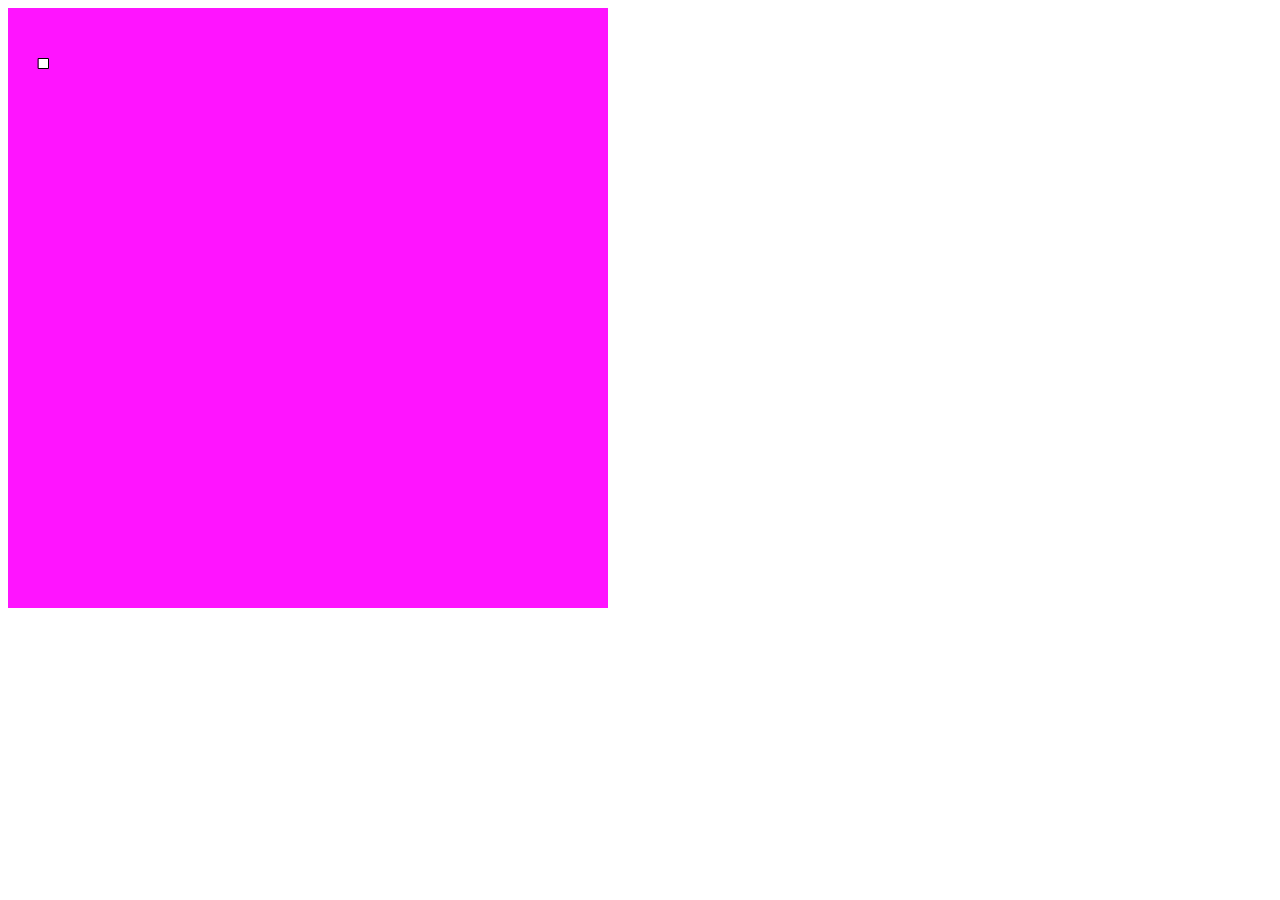
==== p5Tests/index.html @ 07d8923e "made some test with p5*" ====
<!DOCTYPE html>
<html>
<head>
	<meta charset="UTF-8">
	<meta http-equiv="X-UA-Compatible" content="IE=edge">
	<meta name="viewport" content="width=device-width, initial-scale=1">

	<title>p5Tests</title>

	<script src="libraries/p5.js"></script>
	<script src="libraries/p5.dom.js"></script>
	<script src="libraries/p5.sound.js"></script>
	<script src="sketch.js"></script>


</head>
<body>
</body>
</html>
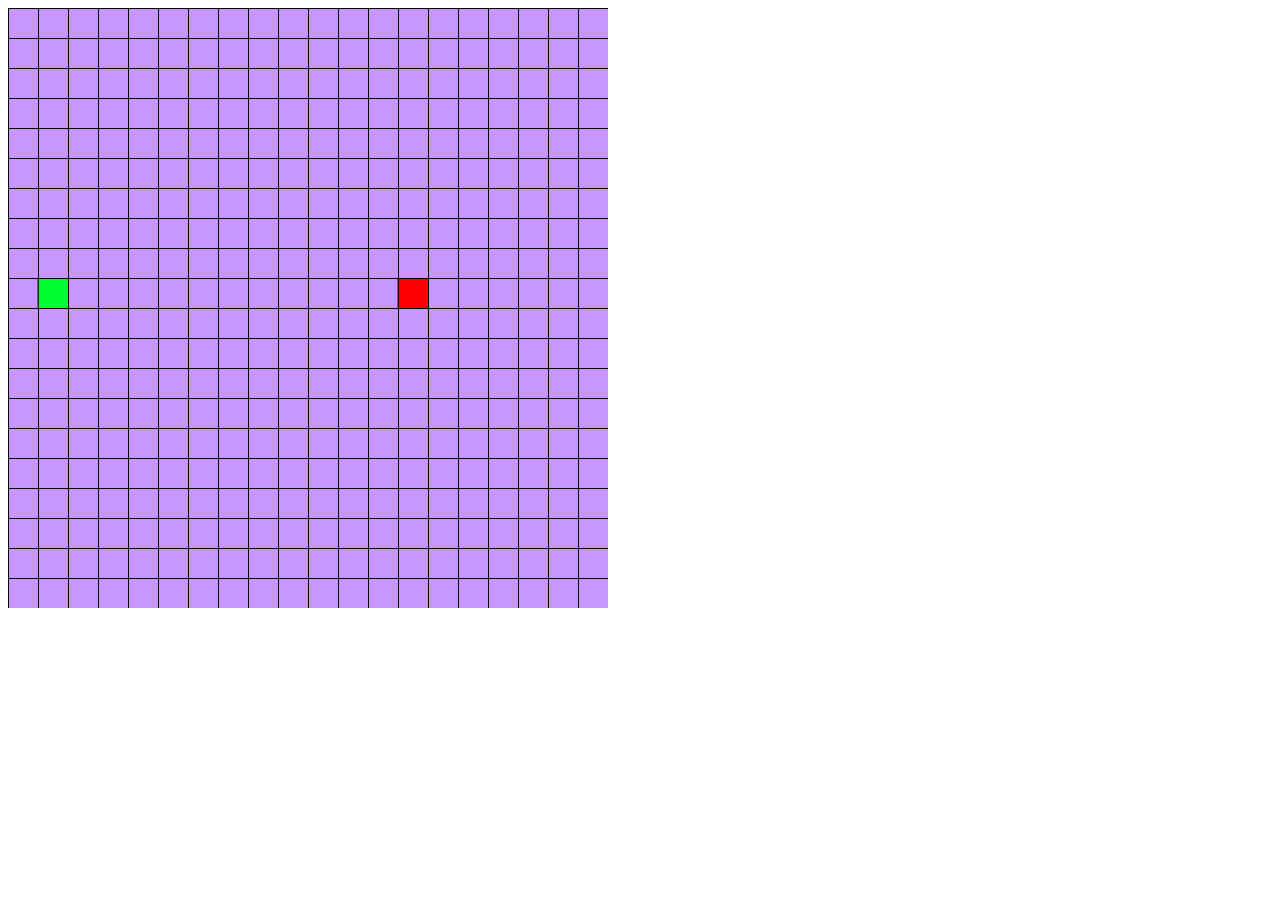
==== commit bf7b8e91: "Made fundamental snake" ====
--- a/p5Tests/index.html
+++ b/p5Tests/index.html
@@ -11,7 +11,10 @@
 	<script src="libraries/p5.dom.js"></script>
 	<script src="libraries/p5.sound.js"></script>
 	<script src="sketch.js"></script>
-
+	<script src="field.js"></script>
+	<script src="apple.js"></script>
+	<script src="move.js"></script>
+	<script src="tail.js"></script>
 
 </head>
 <body>
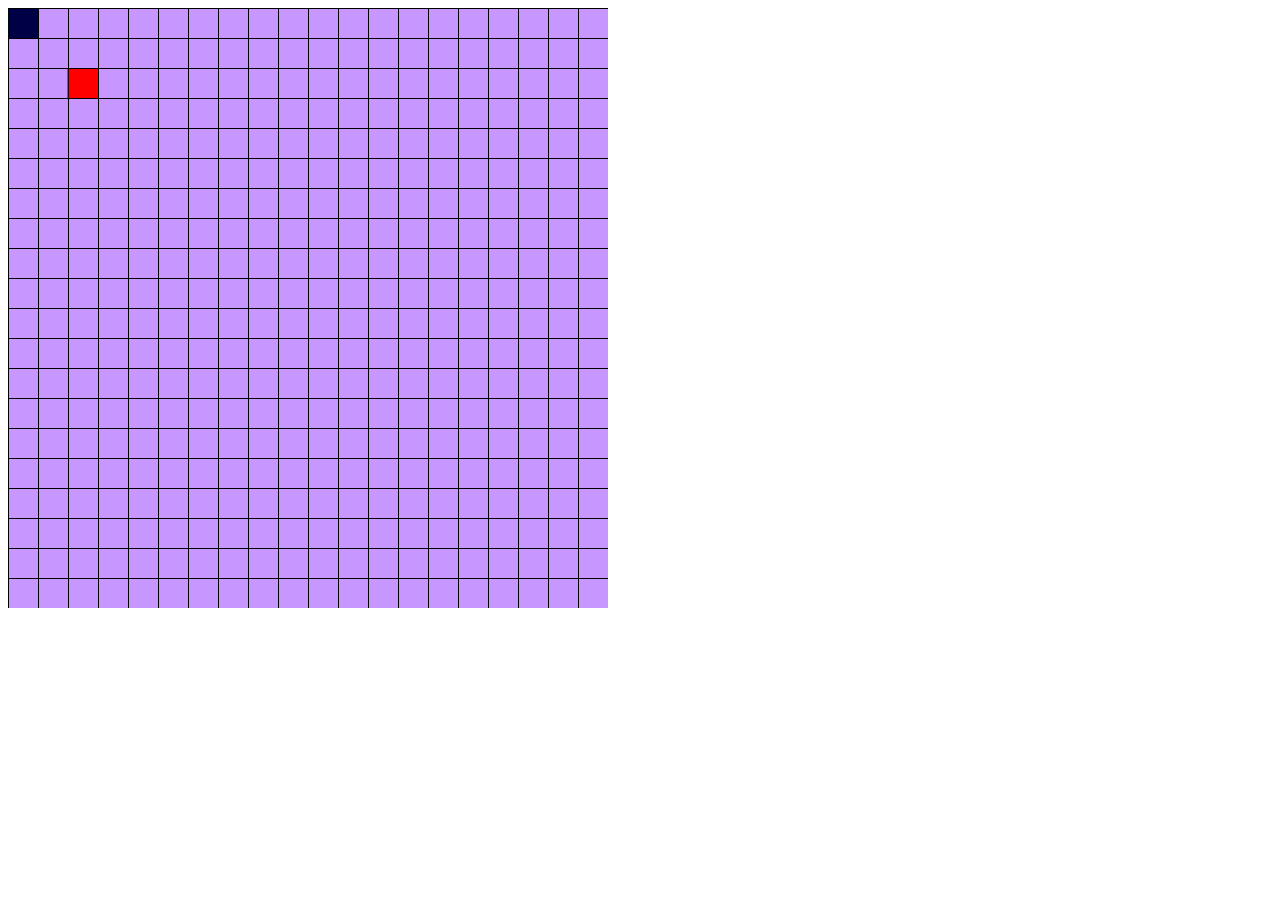
==== commit 96fab8f4: "worked on the snake game" ====
--- a/p5Tests/index.html
+++ b/p5Tests/index.html
@@ -15,6 +15,7 @@
 	<script src="apple.js"></script>
 	<script src="move.js"></script>
 	<script src="tail.js"></script>
+	<script src="Snake_deth.js"></script>
 
 </head>
 <body>
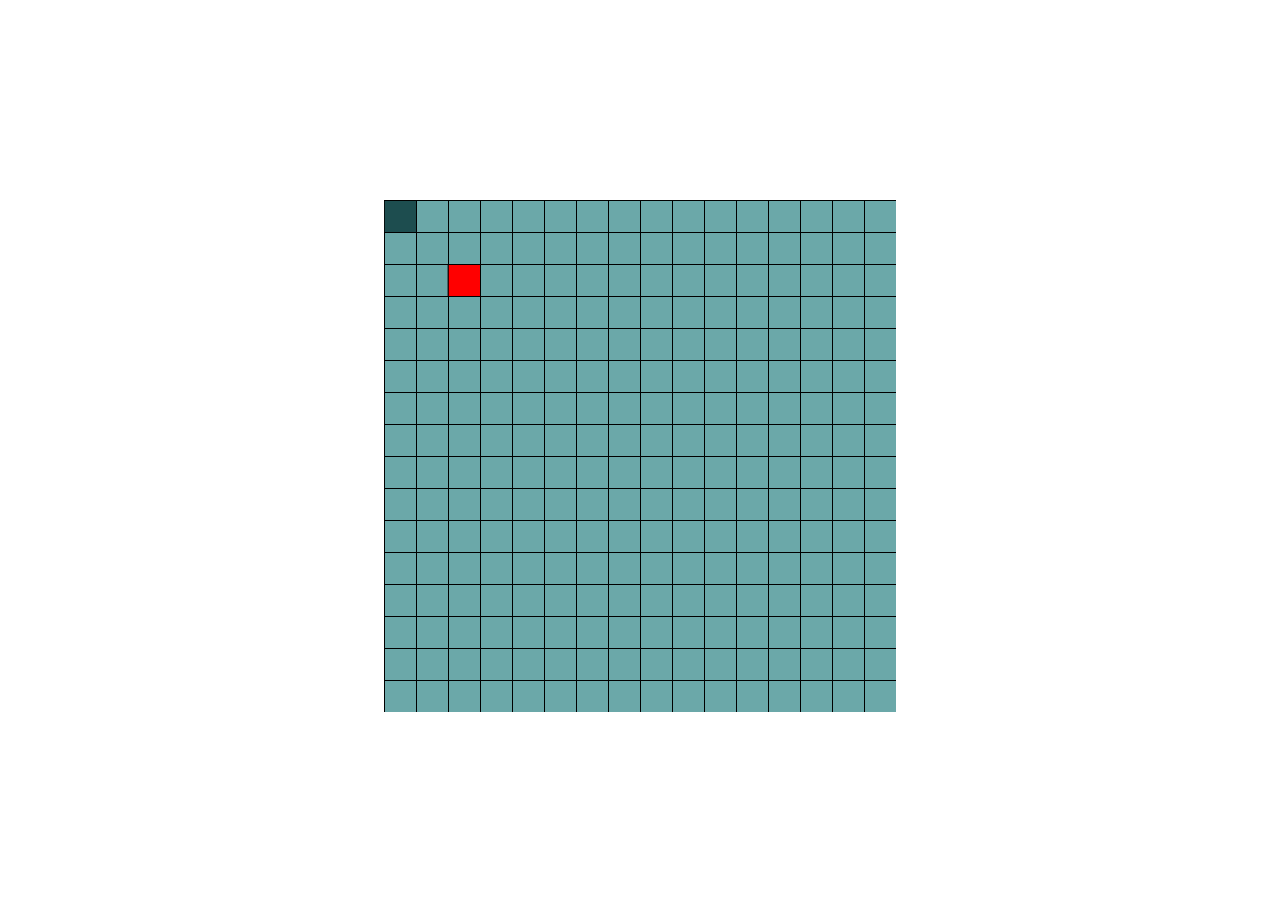
==== commit 28a8f5e6: "hit detection aktif und registrierung möglich" ====
--- a/p5Tests/index.html
+++ b/p5Tests/index.html
@@ -4,9 +4,11 @@
 	<meta charset="UTF-8">
 	<meta http-equiv="X-UA-Compatible" content="IE=edge">
 	<meta name="viewport" content="width=device-width, initial-scale=1">
-
 	<title>p5Tests</title>
-
+	<link rel="stylesheet" href="snake.css">
+</head>
+<body>
+	<div>
 	<script src="libraries/p5.js"></script>
 	<script src="libraries/p5.dom.js"></script>
 	<script src="libraries/p5.sound.js"></script>
@@ -16,8 +18,7 @@
 	<script src="move.js"></script>
 	<script src="tail.js"></script>
 	<script src="Snake_deth.js"></script>
-
-</head>
-<body>
+	</div>
+	
 </body>
 </html>
--- a/p5Tests/snake.css
+++ b/p5Tests/snake.css
@@ -0,0 +1,6 @@
+#defaultCanvas0{
+    display: block;
+    margin-top: 200px;
+    margin-left: auto;
+    margin-right: auto;
+}